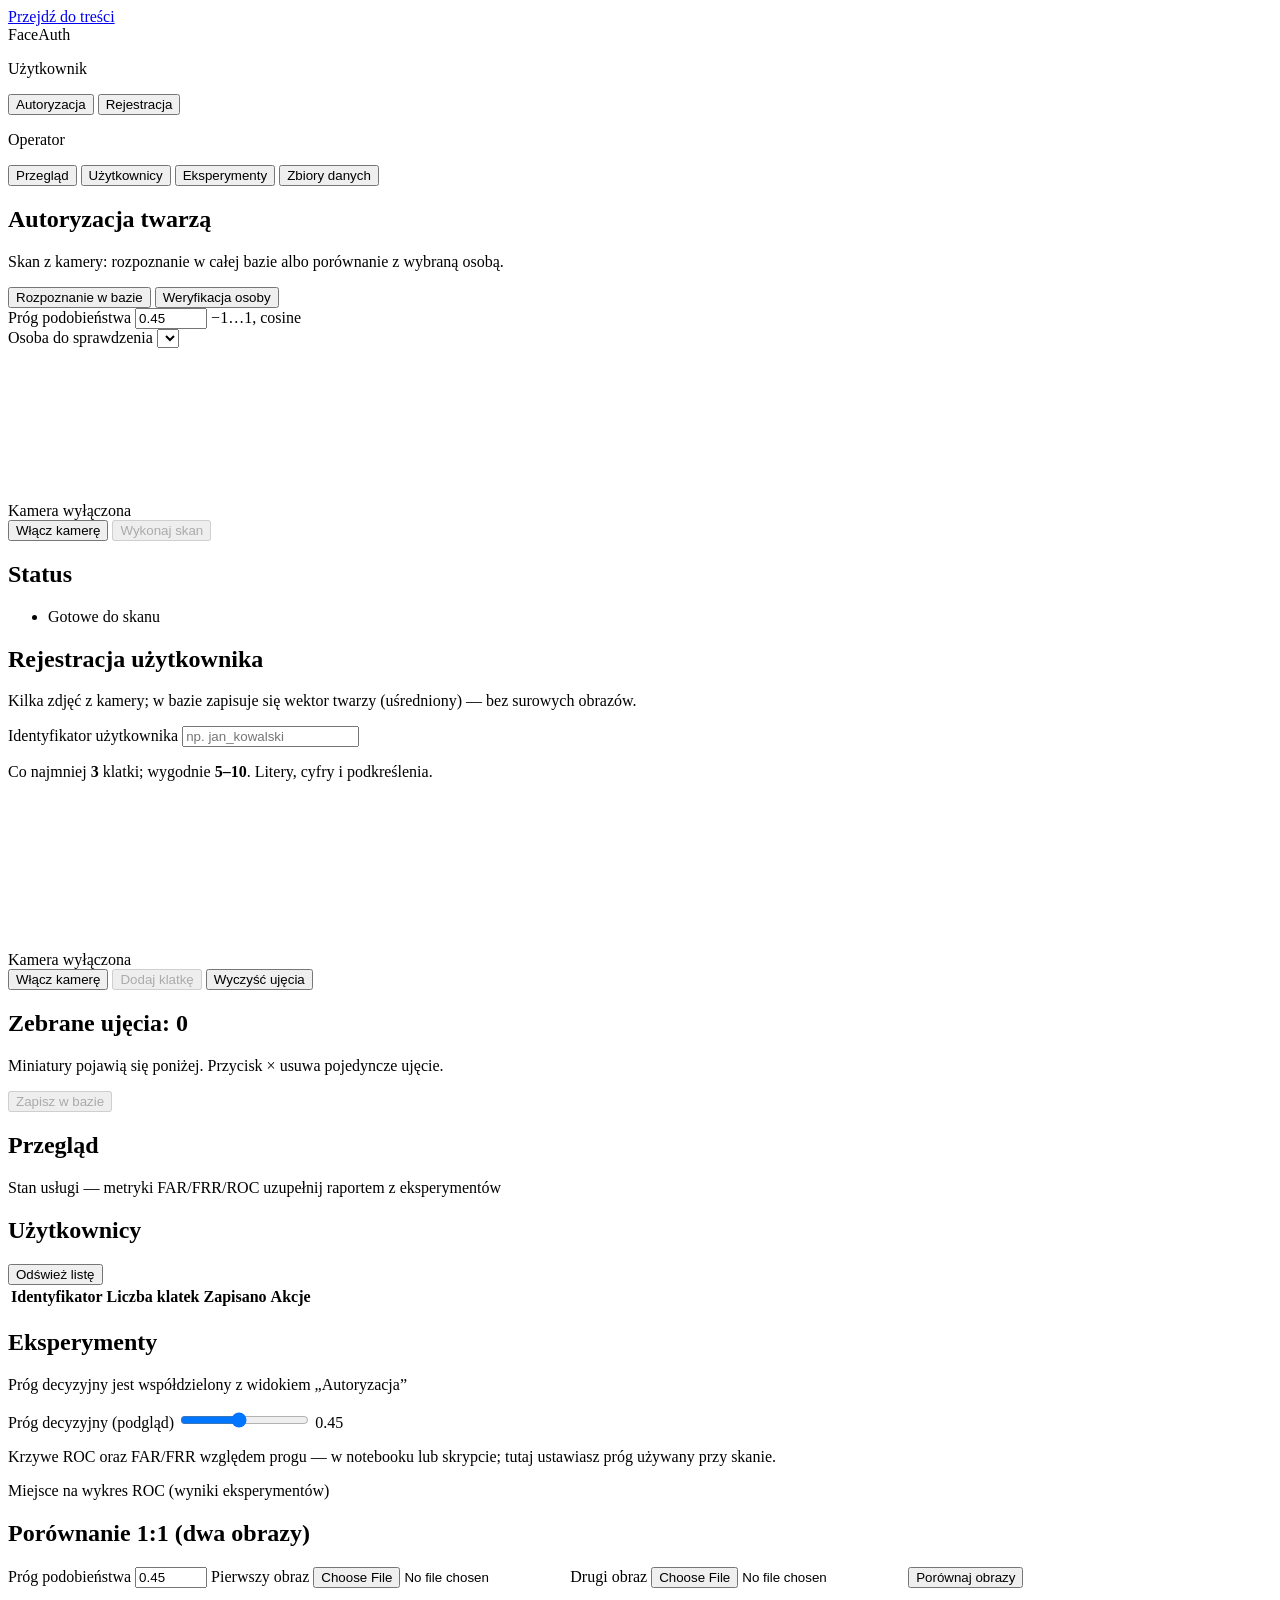
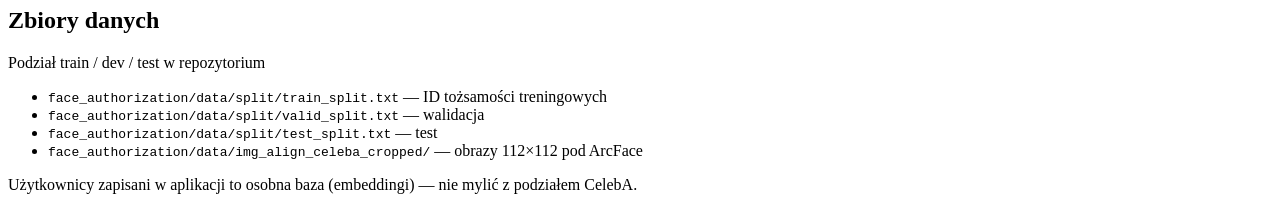
==== face_authorization/app/static/index.html @ 90b4136b "feat(app): add FastAPI service and static UI Made-with: Cursor" ====
<!DOCTYPE html>
<html lang="pl">
<head>
  <meta charset="utf-8" />
  <meta name="viewport" content="width=device-width, initial-scale=1" />
  <title>FaceAuth</title>
  <link rel="stylesheet" href="/static/styles.css" />
</head>
<body class="app-root">
  <a class="skip-link" href="#main-panel">Przejdź do treści</a>

  <aside class="sidebar" aria-label="Nawigacja główna">
    <div class="sidebar-brand">
      <span class="sidebar-logo" aria-hidden="true"></span>
      <span class="sidebar-title">FaceAuth</span>
    </div>
    <p class="sidebar-caption">Użytkownik</p>
    <nav class="nav-main">
      <button type="button" class="nav-item active" data-target="view-auth">Autoryzacja</button>
      <button type="button" class="nav-item" data-target="view-enroll">Rejestracja</button>
    </nav>
    <p class="sidebar-caption">Operator</p>
    <nav class="nav-main" aria-label="Panel operatora">
      <button type="button" class="nav-item" data-target="view-admin-dash">Przegląd</button>
      <button type="button" class="nav-item" data-target="view-admin-users">Użytkownicy</button>
      <button type="button" class="nav-item" data-target="view-admin-exp">Eksperymenty</button>
      <button type="button" class="nav-item" data-target="view-admin-data">Zbiory danych</button>
    </nav>
    <p class="sidebar-meta" id="sidebarMeta"></p>
  </aside>

  <main id="main-panel" class="main-panel">
    <!-- AUTH -->
    <section id="view-auth" class="view view-active">
      <header class="view-header">
        <h1>Autoryzacja twarzą</h1>
        <p class="view-sub">Skan z kamery: rozpoznanie w całej bazie albo porównanie z wybraną osobą.</p>
      </header>

      <div class="auth-controls">
        <div class="auth-toolbar">
          <div class="segmented" role="tablist" aria-label="Tryb autoryzacji">
            <button type="button" class="seg-btn active" role="tab" id="tab-identify" aria-selected="true" aria-controls="auth-panel" data-auth-tab="identify" title="Kto to? — szukanie wśród wszystkich zapisanych">Rozpoznanie w bazie</button>
            <button type="button" class="seg-btn" role="tab" id="tab-verify" aria-selected="false" aria-controls="auth-panel" data-auth-tab="verify" title="Czy to ta osoba? — porównanie z wybranym identyfikatorem">Weryfikacja osoby</button>
          </div>
          <label class="threshold-inline" for="globalThreshold">
            <span class="threshold-label-text">Próg podobieństwa</span>
            <input type="number" id="globalThreshold" value="0.45" min="-1" max="1" step="0.01" inputmode="decimal" aria-describedby="thresholdHint" />
            <span id="thresholdHint" class="threshold-hint">−1…1, cosine</span>
          </label>
        </div>
        <div id="verifyUserRow" class="verify-user-row hidden">
          <label class="field-label" for="verifyUserSelect">Osoba do sprawdzenia</label>
          <select id="verifyUserSelect"></select>
        </div>
      </div>

      <div class="auth-layout" id="auth-panel" role="tabpanel" aria-labelledby="tab-identify">
        <div class="camera-column">
          <div class="camera-shell">
            <video id="camVideo" playsinline muted autoplay aria-label="Podgląd kamery — autoryzacja"></video>
            <div class="face-guide" aria-hidden="true"></div>
            <div class="cam-off" id="camPlaceholder">Kamera wyłączona</div>
          </div>
          <div class="camera-actions">
            <button type="button" class="btn secondary" id="btnCamToggle">Włącz kamerę</button>
            <button type="button" class="btn primary" id="btnScan" disabled aria-busy="false">Wykonaj skan</button>
          </div>
          <p class="msg cam-inline-msg" id="camInlineMsg" role="status" aria-live="polite"></p>
        </div>
        <div class="auth-status-column">
          <div class="status-card">
            <h2 class="status-title">Status</h2>
            <ul class="step-list" id="authSteps">
              <li data-step="idle">Gotowe do skanu</li>
            </ul>
          </div>
          <div class="result-card-auth" id="authResult" hidden role="region" aria-live="polite" aria-label="Wynik autoryzacji"></div>
        </div>
      </div>
    </section>

    <!-- ENROLL -->
    <section id="view-enroll" class="view">
      <header class="view-header">
        <h1>Rejestracja użytkownika</h1>
        <p class="view-sub">Kilka zdjęć z kamery; w bazie zapisuje się wektor twarzy (uśredniony) — bez surowych obrazów.</p>
      </header>

      <div class="enroll-stack">
        <div class="enroll-form-block">
          <label class="field-label" for="enrollUserId">Identyfikator użytkownika</label>
          <input type="text" id="enrollUserId" autocomplete="username" placeholder="np. jan_kowalski" />
          <p class="hint-inline">Co najmniej <strong>3</strong> klatki; wygodnie <strong>5–10</strong>. Litery, cyfry i podkreślenia.</p>
          <div class="camera-shell enroll-cam">
            <video id="enrollVideo" playsinline muted autoplay aria-label="Podgląd kamery — rejestracja"></video>
            <div class="face-guide" aria-hidden="true"></div>
            <div class="cam-off" id="enrollCamPlaceholder">Kamera wyłączona</div>
          </div>
          <div class="camera-actions">
            <button type="button" class="btn secondary" id="btnEnrollCamToggle">Włącz kamerę</button>
            <button type="button" class="btn secondary" id="btnCaptureShot" disabled>Dodaj klatkę</button>
            <button type="button" class="btn ghost" id="btnClearShots">Wyczyść ujęcia</button>
          </div>
          <div class="enroll-preview-integrated">
            <h2 class="preview-heading">Zebrane ujęcia: <span id="shotCount">0</span></h2>
            <p class="hint-inline preview-hint">Miniatury pojawią się poniżej. Przycisk × usuwa pojedyncze ujęcie.</p>
            <div class="shot-strip" id="shotStrip" role="list" aria-label="Lista zapisanych klatek"></div>
            <button type="button" class="btn primary btn-block" id="btnSubmitEnroll" disabled>Zapisz w bazie</button>
          </div>
          <p class="msg" id="enrollMsg" role="status"></p>
        </div>
      </div>
    </section>

    <!-- ADMIN DASH -->
    <section id="view-admin-dash" class="view">
      <header class="view-header">
        <h1>Przegląd</h1>
        <p class="view-sub">Stan usługi — metryki FAR/FRR/ROC uzupełnij raportem z eksperymentów</p>
      </header>
      <div class="dash-grid" id="dashCards"></div>
      <p class="dash-note" id="dashNote"></p>
    </section>

    <!-- ADMIN USERS -->
    <section id="view-admin-users" class="view">
      <header class="view-header view-header-row">
        <h1>Użytkownicy</h1>
        <button type="button" class="btn ghost" id="btnAdminRefreshUsers">Odśwież listę</button>
      </header>
      <div class="table-wrap">
        <table class="data-table">
          <thead>
            <tr>
              <th scope="col">Identyfikator</th>
              <th scope="col">Liczba klatek</th>
              <th scope="col">Zapisano</th>
              <th scope="col"><span class="sr-only">Akcje</span></th>
            </tr>
          </thead>
          <tbody id="adminUsersBody"></tbody>
        </table>
      </div>
      <p class="msg" id="adminUsersMsg"></p>
    </section>

    <!-- ADMIN EXPERIMENTS -->
    <section id="view-admin-exp" class="view">
      <header class="view-header">
        <h1>Eksperymenty</h1>
        <p class="view-sub">Próg decyzyjny jest współdzielony z widokiem „Autoryzacja”</p>
      </header>
      <div class="panel-inner">
        <label class="slider-label" for="expThresholdSlider">
          Próg decyzyjny (podgląd)
          <input type="range" id="expThresholdSlider" min="0" max="100" value="45" />
          <output id="expThresholdOut" for="expThresholdSlider">0.45</output>
        </label>
        <p class="hint-inline">Krzywe ROC oraz FAR/FRR względem progu — w notebooku lub skrypcie; tutaj ustawiasz próg używany przy skanie.</p>
        <div class="chart-placeholder" id="rocPlaceholder">
          <span>Miejsce na wykres ROC (wyniki eksperymentów)</span>
        </div>
        <h2 class="section-mini">Porównanie 1:1 (dwa obrazy)</h2>
        <form id="formCompare" class="form-stack compact">
          <label class="field-label" for="compareThreshold">Próg podobieństwa</label>
          <input type="number" id="compareThreshold" name="threshold" value="0.45" min="-1" max="1" step="0.01" />
          <label class="field-label" for="compareImageA">Pierwszy obraz</label>
          <input type="file" id="compareImageA" name="image_a" accept="image/*" required />
          <label class="field-label" for="compareImageB">Drugi obraz</label>
          <input type="file" id="compareImageB" name="image_b" accept="image/*" required />
          <button type="submit" class="btn secondary">Porównaj obrazy</button>
        </form>
        <p class="msg" id="compareMsg"></p>
      </div>
    </section>

    <!-- ADMIN DATASETS -->
    <section id="view-admin-data" class="view">
      <header class="view-header">
        <h1>Zbiory danych</h1>
        <p class="view-sub">Podział train / dev / test w repozytorium</p>
      </header>
      <div class="panel-inner">
        <ul class="dataset-list">
          <li><code>face_authorization/data/split/train_split.txt</code> — ID tożsamości treningowych</li>
          <li><code>face_authorization/data/split/valid_split.txt</code> — walidacja</li>
          <li><code>face_authorization/data/split/test_split.txt</code> — test</li>
          <li><code>face_authorization/data/img_align_celeba_cropped/</code> — obrazy 112×112 pod ArcFace</li>
        </ul>
        <p class="hint-inline">Użytkownicy zapisani w aplikacji to osobna baza (embeddingi) — nie mylić z podziałem CelebA.</p>
      </div>
    </section>
  </main>

  <script src="/static/app.js"></script>
</body>
</html>
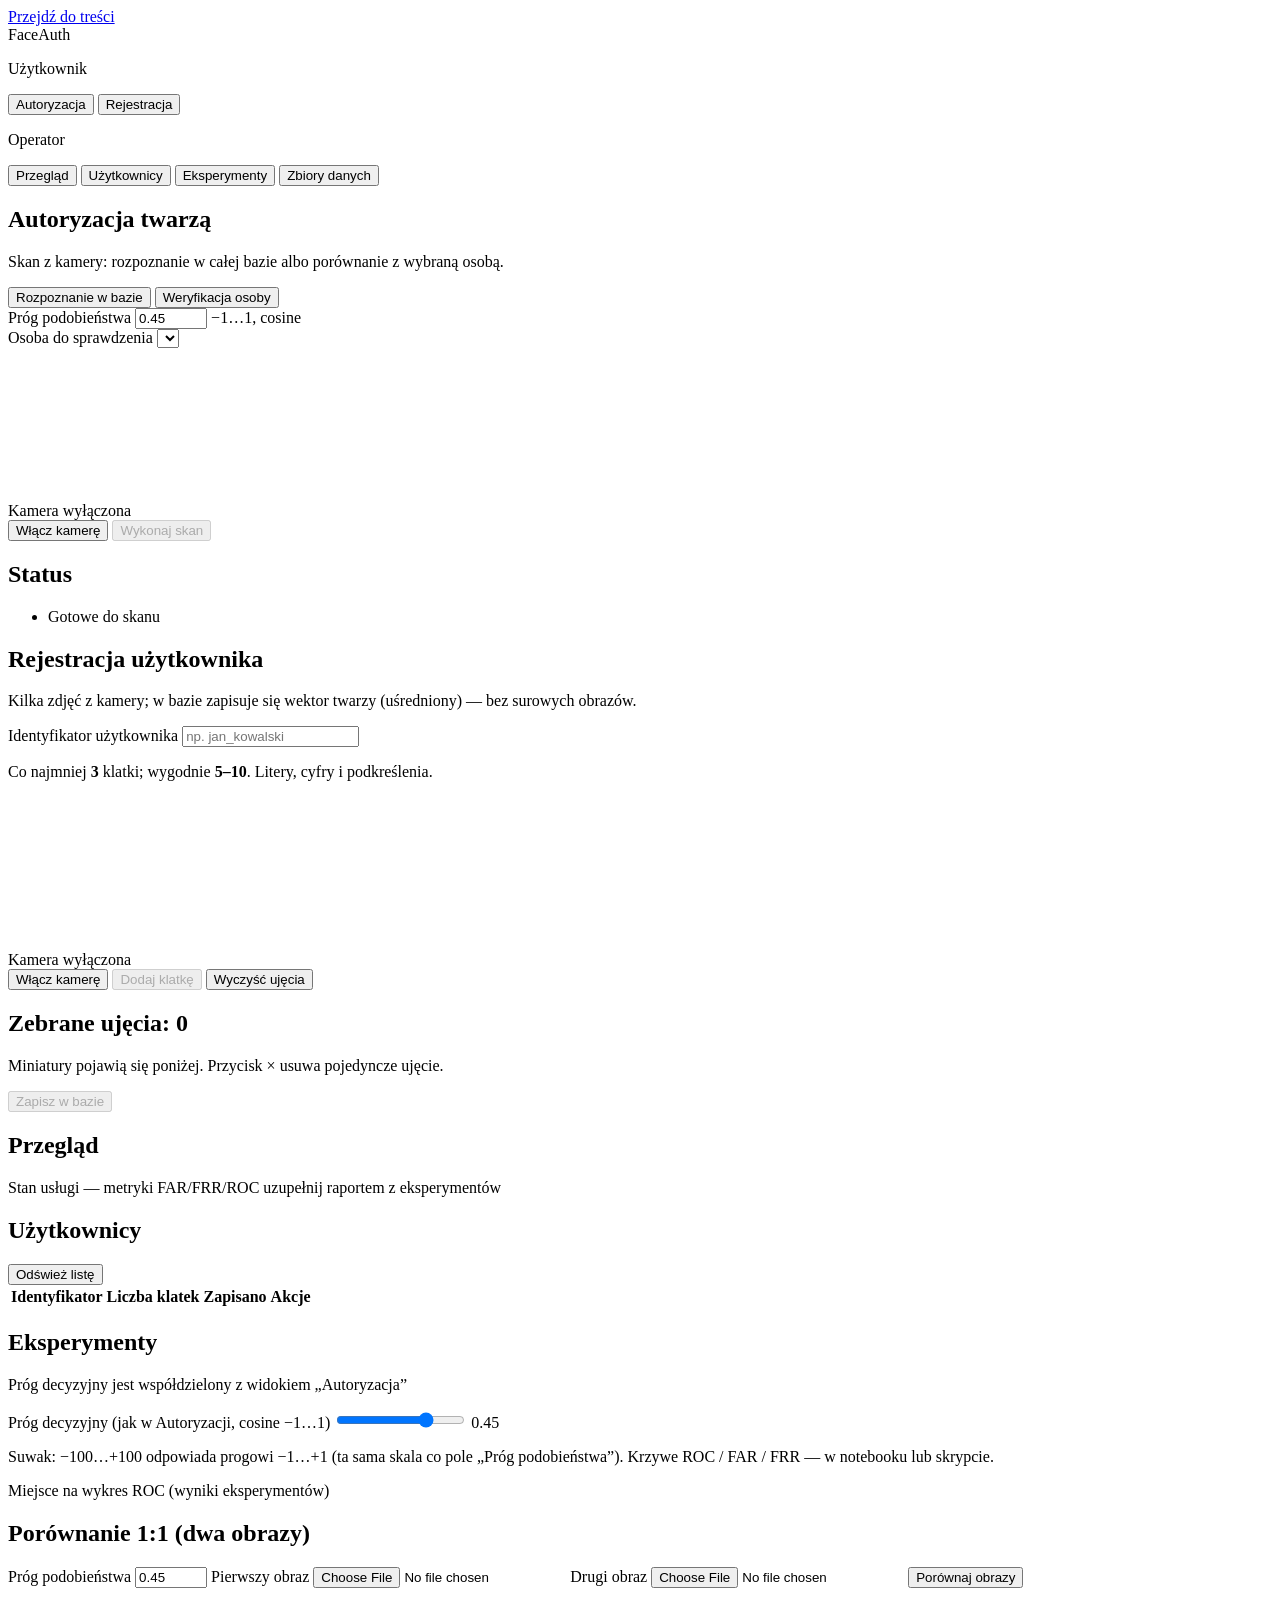
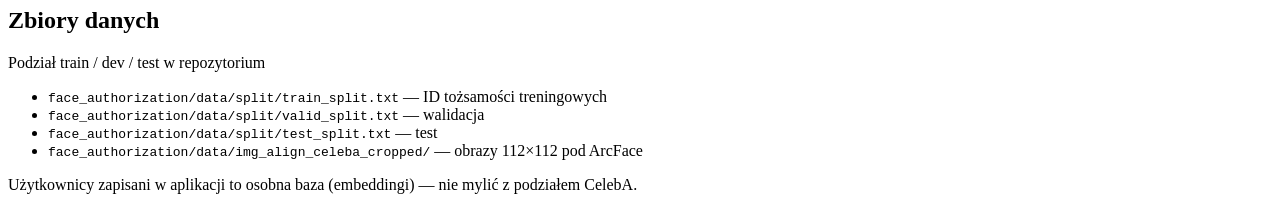
==== commit 8bfb06b9: "fix: cos scale" ====
--- a/face_authorization/app/static/index.html
+++ b/face_authorization/app/static/index.html
@@ -153,11 +153,13 @@
       </header>
       <div class="panel-inner">
         <label class="slider-label" for="expThresholdSlider">
-          Próg decyzyjny (podgląd)
-          <input type="range" id="expThresholdSlider" min="0" max="100" value="45" />
+          Próg decyzyjny (jak w Autoryzacji, cosine −1…1)
+          <input type="range" id="expThresholdSlider" min="-100" max="100" value="45" step="1" />
           <output id="expThresholdOut" for="expThresholdSlider">0.45</output>
         </label>
-        <p class="hint-inline">Krzywe ROC oraz FAR/FRR względem progu — w notebooku lub skrypcie; tutaj ustawiasz próg używany przy skanie.</p>
+        <p class="hint-inline">
+          Suwak: −100…+100 odpowiada progowi −1…+1 (ta sama skala co pole „Próg podobieństwa”). Krzywe ROC / FAR / FRR — w notebooku lub skrypcie.
+        </p>
         <div class="chart-placeholder" id="rocPlaceholder">
           <span>Miejsce na wykres ROC (wyniki eksperymentów)</span>
         </div>
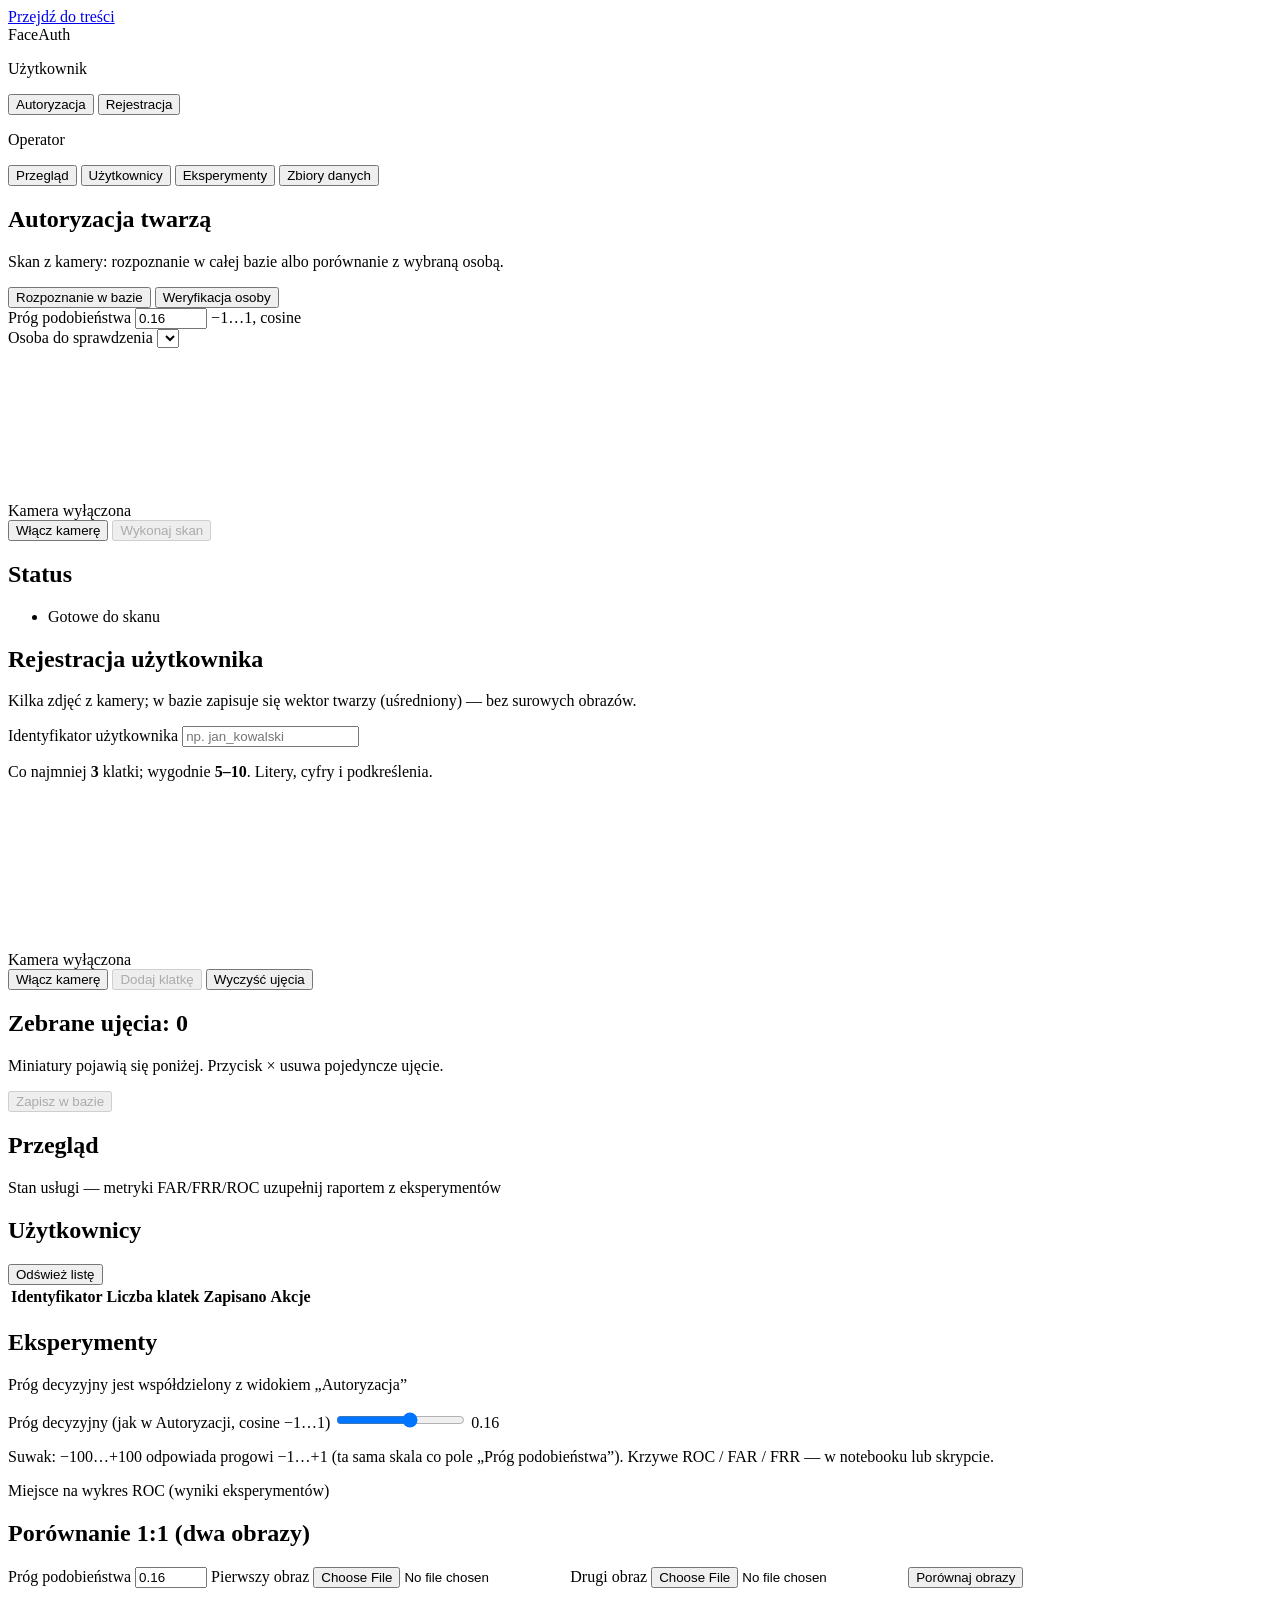
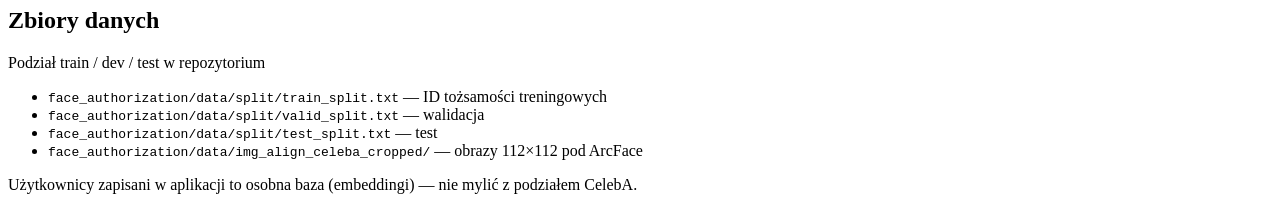
==== commit 606d6cd2: "fix: align system with notebooks pipeline" ====
--- a/face_authorization/app/static/index.html
+++ b/face_authorization/app/static/index.html
@@ -45,7 +45,7 @@
           </div>
           <label class="threshold-inline" for="globalThreshold">
             <span class="threshold-label-text">Próg podobieństwa</span>
-            <input type="number" id="globalThreshold" value="0.45" min="-1" max="1" step="0.01" inputmode="decimal" aria-describedby="thresholdHint" />
+            <input type="number" id="globalThreshold" value="0.16" min="-1" max="1" step="0.01" inputmode="decimal" aria-describedby="thresholdHint" />
             <span id="thresholdHint" class="threshold-hint">−1…1, cosine</span>
           </label>
         </div>
@@ -154,8 +154,8 @@
       <div class="panel-inner">
         <label class="slider-label" for="expThresholdSlider">
           Próg decyzyjny (jak w Autoryzacji, cosine −1…1)
-          <input type="range" id="expThresholdSlider" min="-100" max="100" value="45" step="1" />
-          <output id="expThresholdOut" for="expThresholdSlider">0.45</output>
+          <input type="range" id="expThresholdSlider" min="-100" max="100" value="16" step="1" />
+          <output id="expThresholdOut" for="expThresholdSlider">0.16</output>
         </label>
         <p class="hint-inline">
           Suwak: −100…+100 odpowiada progowi −1…+1 (ta sama skala co pole „Próg podobieństwa”). Krzywe ROC / FAR / FRR — w notebooku lub skrypcie.
@@ -166,7 +166,7 @@
         <h2 class="section-mini">Porównanie 1:1 (dwa obrazy)</h2>
         <form id="formCompare" class="form-stack compact">
           <label class="field-label" for="compareThreshold">Próg podobieństwa</label>
-          <input type="number" id="compareThreshold" name="threshold" value="0.45" min="-1" max="1" step="0.01" />
+          <input type="number" id="compareThreshold" name="threshold" value="0.16" min="-1" max="1" step="0.01" />
           <label class="field-label" for="compareImageA">Pierwszy obraz</label>
           <input type="file" id="compareImageA" name="image_a" accept="image/*" required />
           <label class="field-label" for="compareImageB">Drugi obraz</label>
